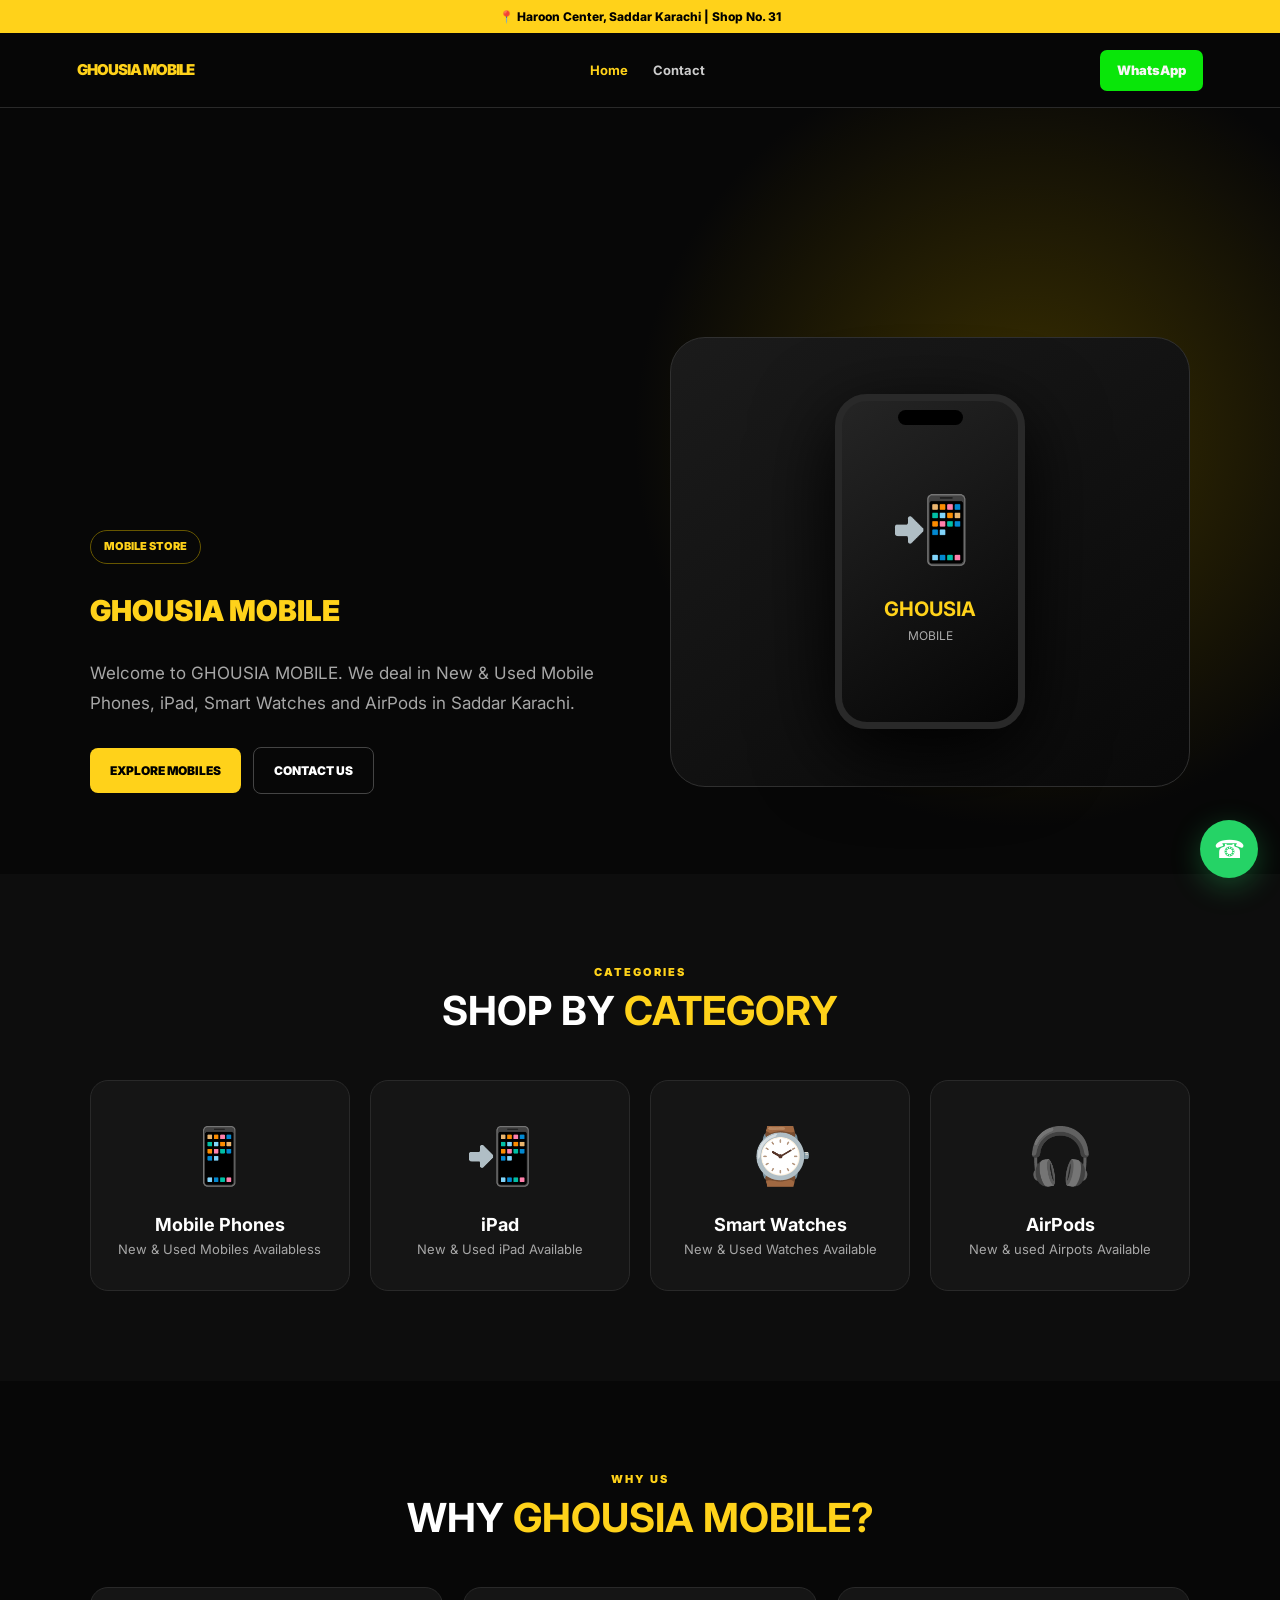
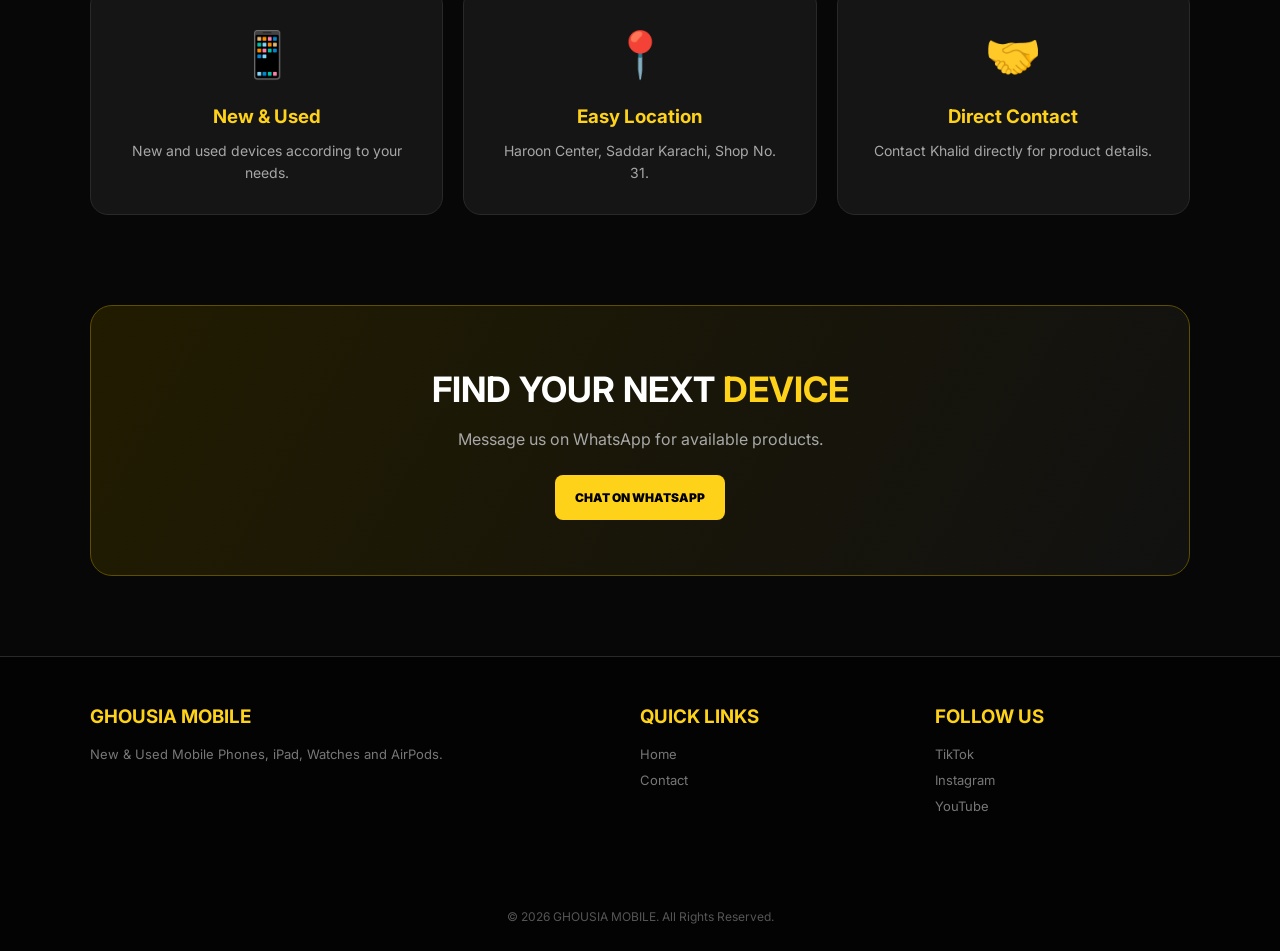
==== index.html @ 6a60413c "Update index.html" ====
<!DOCTYPE html>
<html lang="en">
<head>
    <meta charset="UTF-8">
    <meta name="viewport" content="width=device-width, initial-scale=1.0">
    <title>GHOUSIA MOBILE CENTRE | Saddar Karachi</title>
    <link rel="stylesheet" href="style.css">
    <link rel="icon" type="image/jpeg" href="favicon.jpeg">
</head>

<body>

<header style="position: fixed; width: 100%; z-index: 999; ">
    <div class="topbar">
        📍 Haroon Center, Saddar Karachi | Shop No. 31
    </div>

    <nav class="navbar">
        <a href="index.html" class="logo">
            GHOUSIA MOBILE
        </a>

        <div class="nav-links">
            <a class="active" href="index.html">Home</a>
            <a href="contact.html">Contact</a>
        </div>

        <a href="https://wa.me/923002171223" target="_blank" class="nav-btn">
            WhatsApp
        </a>
    </nav>
</header>


<main>

<section class="hero">

    <div class="hero-content">

        <div class="small-title">
             MOBILE  STORE
        </div>

        <h1 style="font-size: 1.8em;line-height: 50px;">
            <span >GHOUSIA MOBILE</span>
        </h1>
        <p>
            Welcome to GHOUSIA MOBILE. We deal in New & Used
            Mobile Phones, iPad, Smart Watches and AirPods
            in Saddar Karachi.
        </p>

        <div class="hero-buttons"  >
            <a   class="btn yellow-btn">
                EXPLORE MOBILES
            </a>

            <a href="contact.html" class="btn dark-btn">
                CONTACT US
            </a>
        </div>

    </div>


    <div class="hero-product">

        <div class="phone">
            <div class="notch"></div>
            <div class="phone-screen">
                <div class="phone-icon">📲</div>
                <h3>GHOUSIA</h3>
                <p>MOBILE</p>
            </div>
        </div>

    </div>

</section>


<section class="section dark-section">

    <div class="section-heading">
        <p>CATEGORIES</p>
        <h2>SHOP BY <span>CATEGORY</span></h2>
    </div>

    <div class="category-grid">

        <a class="category-card">
            <div class="category-icon">📱</div>
            <h3>Mobile Phones</h3>
            <p>New & Used Mobiles Availabless</p>
        </a>

        <a  class="category-card">
            <div class="category-icon">📲</div>
            <h3>iPad</h3>
            <p>New & Used iPad Available</p>
        </a>

        <a class="category-card">
            <div class="category-icon">⌚</div>
            <h3>Smart Watches</h3>
            <p>New & Used Watches Available</p>
        </a>

        <a  class="category-card">
            <div class="category-icon">🎧</div>
            <h3>AirPods</h3>
            <p>New & used Airpots Available</p>
        </a>

    </div>

</section>


<section class="section">

    <div class="section-heading">
        <p>WHY US</p>
        <h2>WHY <span>GHOUSIA MOBILE?</span></h2>
    </div>

    <div class="features">

        <div class="feature">
            <div>📱</div>
            <h3>New & Used</h3>
            <p>
                New and used devices according to your needs.
            </p>
        </div>

        <div class="feature">
            <div>📍</div>
            <h3>Easy Location</h3>
            <p>
                Haroon Center, Saddar Karachi, Shop No. 31.
            </p>
        </div>

        <div class="feature">
            <div>🤝</div>
            <h3>Direct Contact</h3>
            <p>
                Contact Khalid directly for product details.
            </p>
        </div>

    </div>

</section>


<section class="cta">

    <h2>FIND YOUR NEXT <span>DEVICE</span></h2>

    <p>
        Message us on WhatsApp for available products.
    </p>

    <a
        href="https://wa.me/923002171223"
        target="_blank"
        class="btn yellow-btn">
        CHAT ON WHATSAPP
    </a>

</section>

</main>


<footer>

    <div class="footer-content">

        <div>
            <h3>GHOUSIA <span>MOBILE</span></h3>
            <p>
                New & Used Mobile Phones, iPad,
                Watches and AirPods.
            </p>
        </div>

        <div>
            <h3>QUICK LINKS</h3>
            <a href="index.html">Home</a>
            <a href="contact.html">Contact</a>
        </div>

        <div>
            <h3>FOLLOW US</h3>

            <a href="https://www.tiktok.com/@khalidghousiamobile"
               target="_blank">
                TikTok
            </a>

            <a href="https://www.instagram.com/Khalid_ghousia"
               target="_blank">
                Instagram
            </a>

            <a href="https://www.youtube.com/@KHALIDGHOUSIAMOBILE"
               target="_blank">
                YouTube
    
        </div>

    </div>

    <div class="copyright">
        © 2026 GHOUSIA MOBILE. All Rights Reserved.
    </div>

</footer>


<a
    href="https://wa.me/923002171223"
    target="_blank"
    class="whatsapp">
    ☎
</a>

</body>
</html>
---- style.css ----
@import url('https://fonts.googleapis.com/css2?family=Inter:wght@400;500;600;700;800;900&display=swap');

*{
    margin:0;
    padding:0;
    box-sizing:border-box;
}

html{
    scroll-behavior:smooth;
}

body{
    background:#070707;
    color:#fff;
    font-family:'Inter',Arial,sans-serif;
    line-height:1.6;
}

a{
    text-decoration:none;
    color:inherit;
}

:root{
    --yellow:#ffd21a;
    --black:#070707;
    --dark:#101010;
    --card:#151515;
    --border:#292929;
    --gray:#a7a7a7;
}


/* TOPBAR */

.topbar{
    background:var(--yellow);
    color:#000;
    text-align:center;
    padding:7px 15px;
    font-size:12px;
    font-weight:800;
}


/* NAVBAR */

.navbar{
    min-height:75px;
    padding:0 6%;
    display:flex;
    align-items:center;
    justify-content:space-between;
    gap:20px;
    position:sticky;
    top:0;
    z-index:1000;
    background:rgba(7,7,7,.95);
    backdrop-filter:blur(15px);
    border-bottom:1px solid var(--border);
}

.logo{
    font-size:15px;
    font-weight:900;
    letter-spacing:-1px;
    color:var(--yellow);
}
.nav-links{
    display:flex;
    gap:25px;
    align-items:center;
}

.nav-links a{
    color:#ccc;
    font-size:13px;
    font-weight:700;
    transition:.3s;
}

.nav-links a:hover,
.nav-links .active{
    color:var(--yellow);
}

.nav-btn{
    background: rgb(9, 230, 9);
    color:rgb(249, 246, 246);
    padding:10px 17px;
    border-radius:7px;
    font-size:13px;
    font-weight:900;
}


/* HERO */

.hero{
    min-height:650px;
    padding:80px 7%;
    display:grid;
    grid-template-columns:1fr 1fr;
    align-items:center;
    gap:60px;
    padding-top: 330px;
    background:
    radial-gradient(
        circle at 80% 50%,
        #3c3100,
        transparent 35%
    );
}

.small-title{
    display:inline-block;
    color:var(--yellow);
    border:1px solid #665600;
    padding:7px 13px;
    border-radius:30px;
    font-size:11px;
    font-weight:900;
    margin-top:200px
}

.hero h1{
    font-size:clamp(50px,7vw,88px);
    line-height:.95;
    margin:22px 0;
    font-weight:900;
}

.hero h1 span{
    color:var(--yellow);
}

.hero p{
    color:var(--gray);
    max-width:620px;
    font-size:17px;
    line-height:1.8;
}

.hero-buttons{
    margin-top:28px;
}

.btn{
    display:inline-block;
    padding:13px 20px;
    border-radius:8px;
    font-size:12px;
    font-weight:900;
    transition:.3s;
}

.btn:hover{
    transform:translateY(-3px);
}

.yellow-btn{
    background:var(--yellow);
    color:#000;
}

.dark-btn{
    border:1px solid #444;
    margin-left:8px;
}

.dark-btn:hover{
    border-color:var(--yellow);
    color:var(--yellow);
}


/* PHONE */

.hero-product{
    height:450px;
    display:flex;
    align-items:center;
    justify-content:center;
    background:linear-gradient(145deg,#1b1b1b,#090909);
    border:1px solid #303030;
    border-radius:35px;
}

.phone{
    width:190px;
    height:335px;
    border:7px solid #292929;
    border-radius:32px;
    background:linear-gradient(145deg,#252525,#050505);
    display:flex;
    align-items:center;
    justify-content:center;
    position:relative;
    box-shadow:0 25px 80px #000;
}

.notch{
    position:absolute;
    top:9px;
    width:65px;
    height:15px;
    background:#000;
    border-radius:20px;
    
}
.phone-screen{
    position: relative;
    z-index: 1;
    text-align:center;
}
.phone-icon{
    font-size:65px;
}

.phone-screen h3{
    color:var(--yellow);
    font-size:20px;
    margin-top:12px;
}

.phone-screen p{
    color:#aaa;
    font-size:12px;
}


/* SECTIONS */

.section{
    padding:90px 7%;
}

.dark-section{
    background:#0d0d0d;
}

.section-heading{
    text-align:center;
    margin-bottom:45px;
}

.section-heading p{
    color:var(--yellow);
    font-size:11px;
    font-weight:900;
    letter-spacing:2px;
}

.section-heading h2{
    font-size:40px;
    line-height:1.2;
    margin-top:5px;
}

.section-heading h2 span{
    color:var(--yellow);
}


/* CATEGORY */

.category-grid{
    max-width:1200px;
    margin:auto;
    display:grid;
    grid-template-columns:repeat(4,1fr);
    gap:20px;
}

.category-card{
    background:var(--card);
    border:1px solid var(--border);
    border-radius:18px;
    padding:30px 20px;
    text-align:center;
    transition:.3s;
    position: relative;
    z-index: 1;
    
}

.category-card:hover{
    transform:translateY(-7px);
    border-color:var(--yellow);
}

.category-icon{
    font-size:55px;
    margin-bottom:12px;
}

.category-card h3{
    font-size:18px;
}

.category-card p{
    color:var(--gray);
    font-size:13px;
}


/* FEATURES */

.features{
    max-width:1100px;
    margin:auto;
    display:grid;
    grid-template-columns:repeat(3,1fr);
    gap:20px;
}

.feature{
    padding:30px;
    background:var(--card);
    border:1px solid var(--border);
    border-radius:18px;
    text-align:center;
}

.feature div{
    font-size:45px;
    margin-bottom:12px;
}

.feature h3{
    color:var(--yellow);
}

.feature p{
    color:var(--gray);
    font-size:14px;
    margin-top:8px;
}


/* CTA */

.cta{
    margin:0 7% 80px;
    padding:55px 20px;
    text-align:center;
    border-radius:22px;
    border:1px solid #5d4e00;
    background:linear-gradient(120deg,#211c00,#111);
}

.cta h2{
    font-size:35px;
}

.cta h2 span{
    color:var(--yellow);
}

.cta p{
    color:var(--gray);
    margin:10px 0 22px;
}


/* PAGE HEADER */

.page-header{
    padding:100px 20px 65px;
    text-align:center;
    background:
    radial-gradient(
        circle,
        #332a00,
        transparent 45%
    );
}

.page-header p:first-child{
    color:var(--yellow);
    font-size:11px;
    font-weight:900;
    letter-spacing:2px;
    padding-top: 80px;
}

.page-header h1{
    font-size:clamp(42px,6vw,65px);
    line-height:1.1;
    margin:12px 0;
}

.page-header h1 span{
    color:var(--yellow);
}

.page-header p:last-child{
    color:var(--gray);
}


/* PRODUCTS */

.product-grid{
    max-width:1200px;
    margin:auto;
    display:grid;
    grid-template-columns:repeat(3,1fr);
    gap:22px;
}

.product-card{
    background:var(--card);
    border:1px solid var(--border);
    border-radius:18px;
    overflow:hidden;
    transition:.3s;
}

.product-card:hover{
    transform:translateY(-6px);
    border-color:var(--yellow);
}

.product-image{
    height:230px;
    display:flex;
    align-items:center;
    justify-content:center;
    font-size:90px;
    background:linear-gradient(145deg,#242424,#090909);
}

.product-info{
    padding:22px;
}

.product-info h3{
    font-size:19px;
}

.product-info p{
    color:var(--gray);
    font-size:13px;
    margin:7px 0 20px;
}

.product-btn{
    display:block;
    background:var(--yellow);
    color:#000;
    padding:11px;
    border-radius:7px;
    text-align:center;
    font-size:11px;
    font-weight:900;
}


/* CONTACT */

.contact-grid{
    max-width:1100px;
    margin:auto;
    display:grid;
    grid-template-columns:repeat(3,1fr);
    gap:20px;
}

.contact-box{
    background:var(--card);
    border:1px solid var(--border);
    border-radius:18px;
    padding:30px;
    text-align:center;
}

.contact-icon{
    font-size:50px;
    margin-bottom:15px;
}

.contact-box h2{
    color:var(--yellow);
    margin-bottom:12px;
}

.contact-box p{
    color:var(--gray);
}

.social-list{
    display:flex;
    flex-wrap:wrap;
    justify-content:center;
    gap:10px;
    margin-top:20px;
}

.social-list a{
    border:1px solid #444;
    padding:9px 13px;
    border-radius:7px;
    font-size:12px;
    font-weight:700;
}

.social-list a:hover{
    background:var(--yellow);
    color:#000;
}


/* FOOTER */

footer{
    background:#030303;
    border-top:1px solid var(--border);
    padding:45px 7% 25px;
}

.footer-content{
    max-width:1100px;
    margin:auto;
    display:grid;
    grid-template-columns:2fr 1fr 1fr;
    gap:40px;
}

.footer-content h3{
    color:var(--yellow);
    margin-bottom:12px;
}

.footer-content p,
.footer-content a{
    display:block;
    color:#777;
    font-size:13px;
    margin:5px 0;
}

.footer-content a:hover{
    color:var(--yellow);
}

.copyright{
    text-align:center;
    color:#555;
    font-size:12px;
    margin-top:35px;
}


/* WHATSAPP */

.whatsapp{
    position:fixed;
    right:22px;
    bottom:22px;
    width:58px;
    height:58px;
    border-radius:50%;
    background:#25d366;
    display:flex;
    align-items:center;
    justify-content:center;
    font-size:25px;
    z-index:999;
    box-shadow:0 8px 30px rgba(37,211,102,.3);
}


/* RESPONSIVE */

@media(max-width:900px){

    .nav-links{
        gap:12px;
    }

    .nav-links a{
        font-size:11px;
    }

    .hero{
        grid-template-columns:1fr;
        text-align:center;
    }

    .hero p{
        margin:auto;
    }

    .category-grid{
        grid-template-columns:repeat(2,1fr);
    }

    .product-grid{
        grid-template-columns:repeat(2,1fr);
    }

    .features,
    .contact-grid{
        grid-template-columns:1fr;
    }

    .footer-content{
        grid-template-columns:1fr;
    }
}


@media(max-width:650px){

    .navbar{
        padding:15px 5%;
    }

.nav-links{
    display: flex;
    gap: 15px;
    flex-direction: row;
    background: #111;
    padding: 10px;
    margin-top: 10px;
    border-radius: 8px;
}

    .nav-btn{
        padding:9px 12px;
    }

    .hero{
        padding:65px 5%;
    }

    .hero h1{
        font-size:52px;
    }

    .hero-product{
        height:350px;
    }

    .section{
        padding:65px 5%;
    }

    .section-heading h2{
        font-size:31px;
    }

    .category-grid,
    .product-grid{
        grid-template-columns:1fr;
    }

    .cta{
        margin:0 5% 60px;
    }

    .page-header{
        padding:75px 15px 50px;
    }

    .footer-content{
        text-align:center;
    }
}
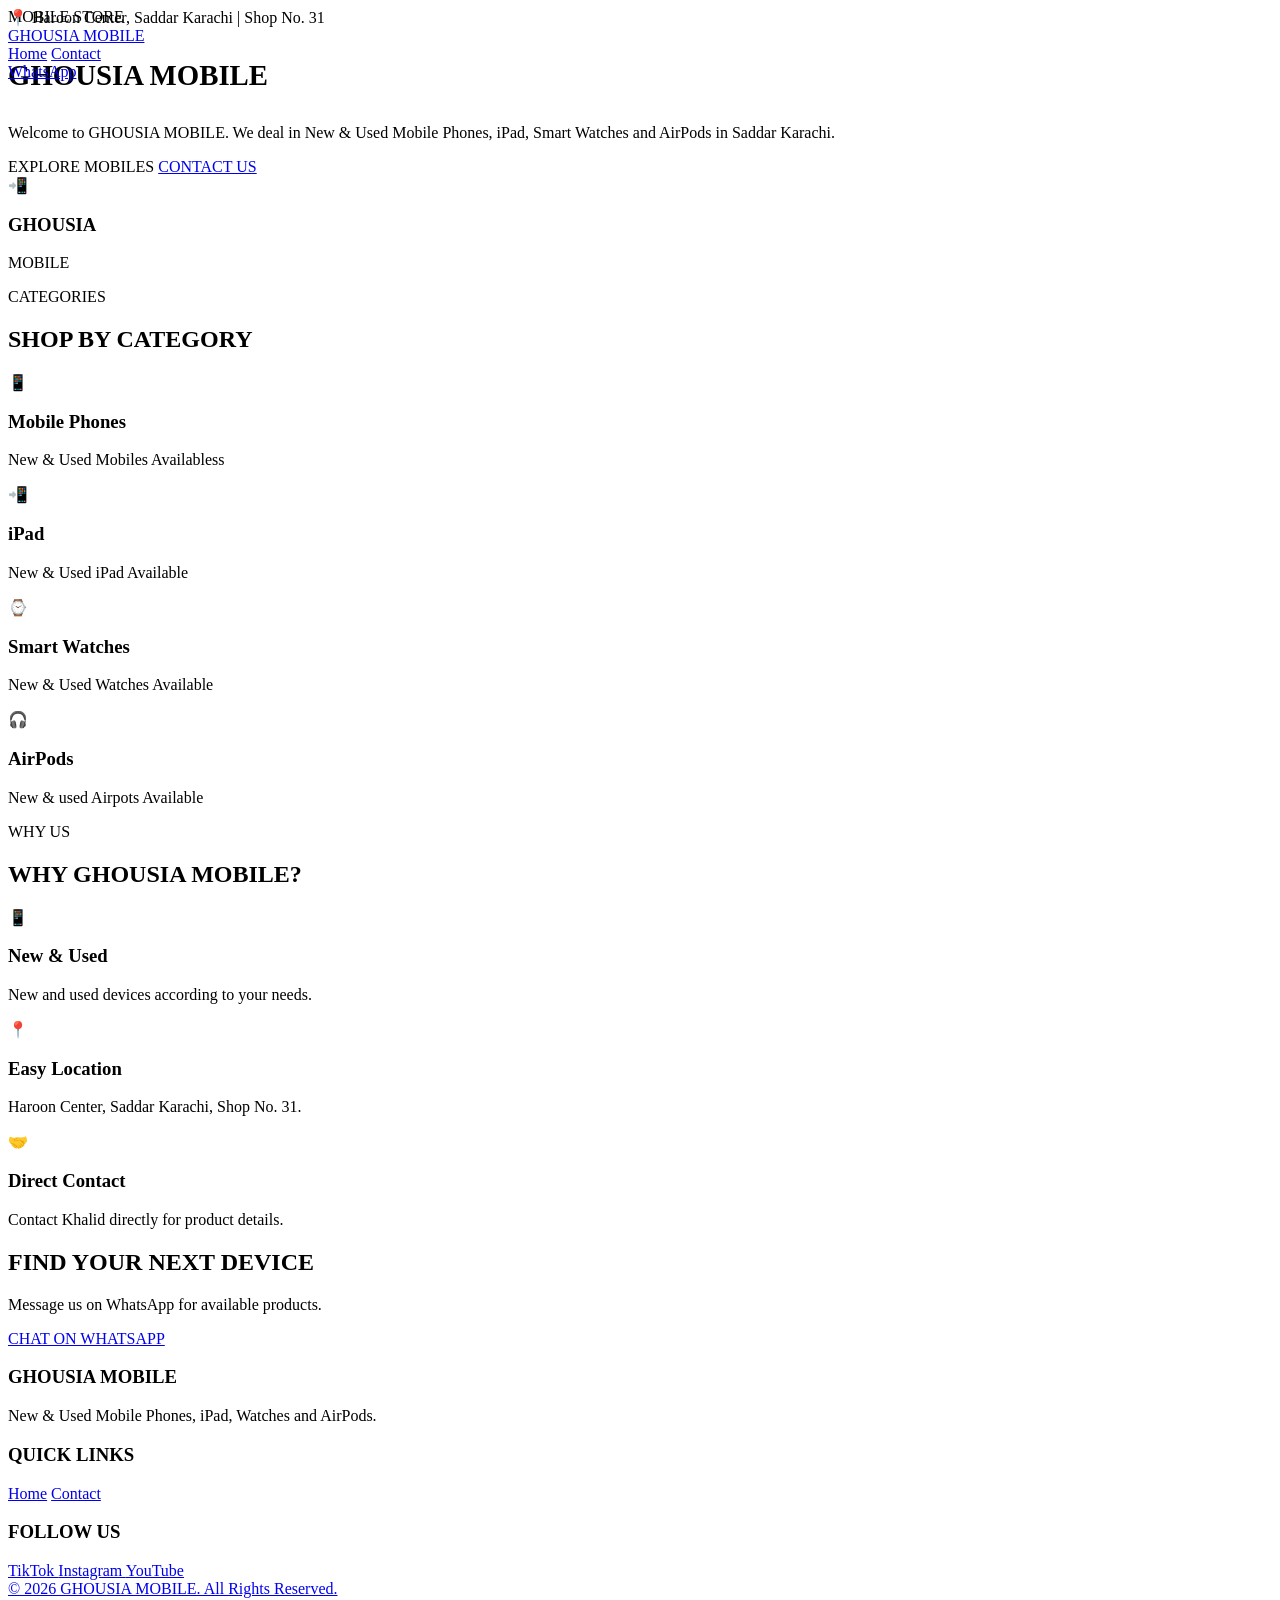
==== commit 26c0f7eb: "Update index.html" ====
--- a/index.html
+++ b/index.html
@@ -3,9 +3,20 @@
 <head>
     <meta charset="UTF-8">
     <meta name="viewport" content="width=device-width, initial-scale=1.0">
-    <title>GHOUSIA MOBILE CENTRE | Saddar Karachi</title>
-    <link rel="stylesheet" href="style.css">
-    <link rel="icon" type="image/jpeg" href="favicon.jpeg">
+
+    <title>GHOUSIA MOBILE | Saddar Karachi</title>
+
+    <meta name="description"
+    content="GHOUSIA MOBILE - New & Used Mobiles, iPads & Watches in Saddar Karachi.">
+
+    <link rel="icon" type="image/jpeg" href="favicon.jpg">
+
+    <meta property="og:title" content="GHOUSIA MOBILE | Saddar Karachi">
+    <meta property="og:site_name" content="GHOUSIA MOBILE">
+    <meta property="og:description"
+    content="New & Used Mobiles, iPads & Watches in Saddar Karachi.">
+    <meta property="og:image"
+    content="https://ghousiamobile.github.io/Ghousia-Mobile/favicon.jpg">
 </head>
 
 <body>
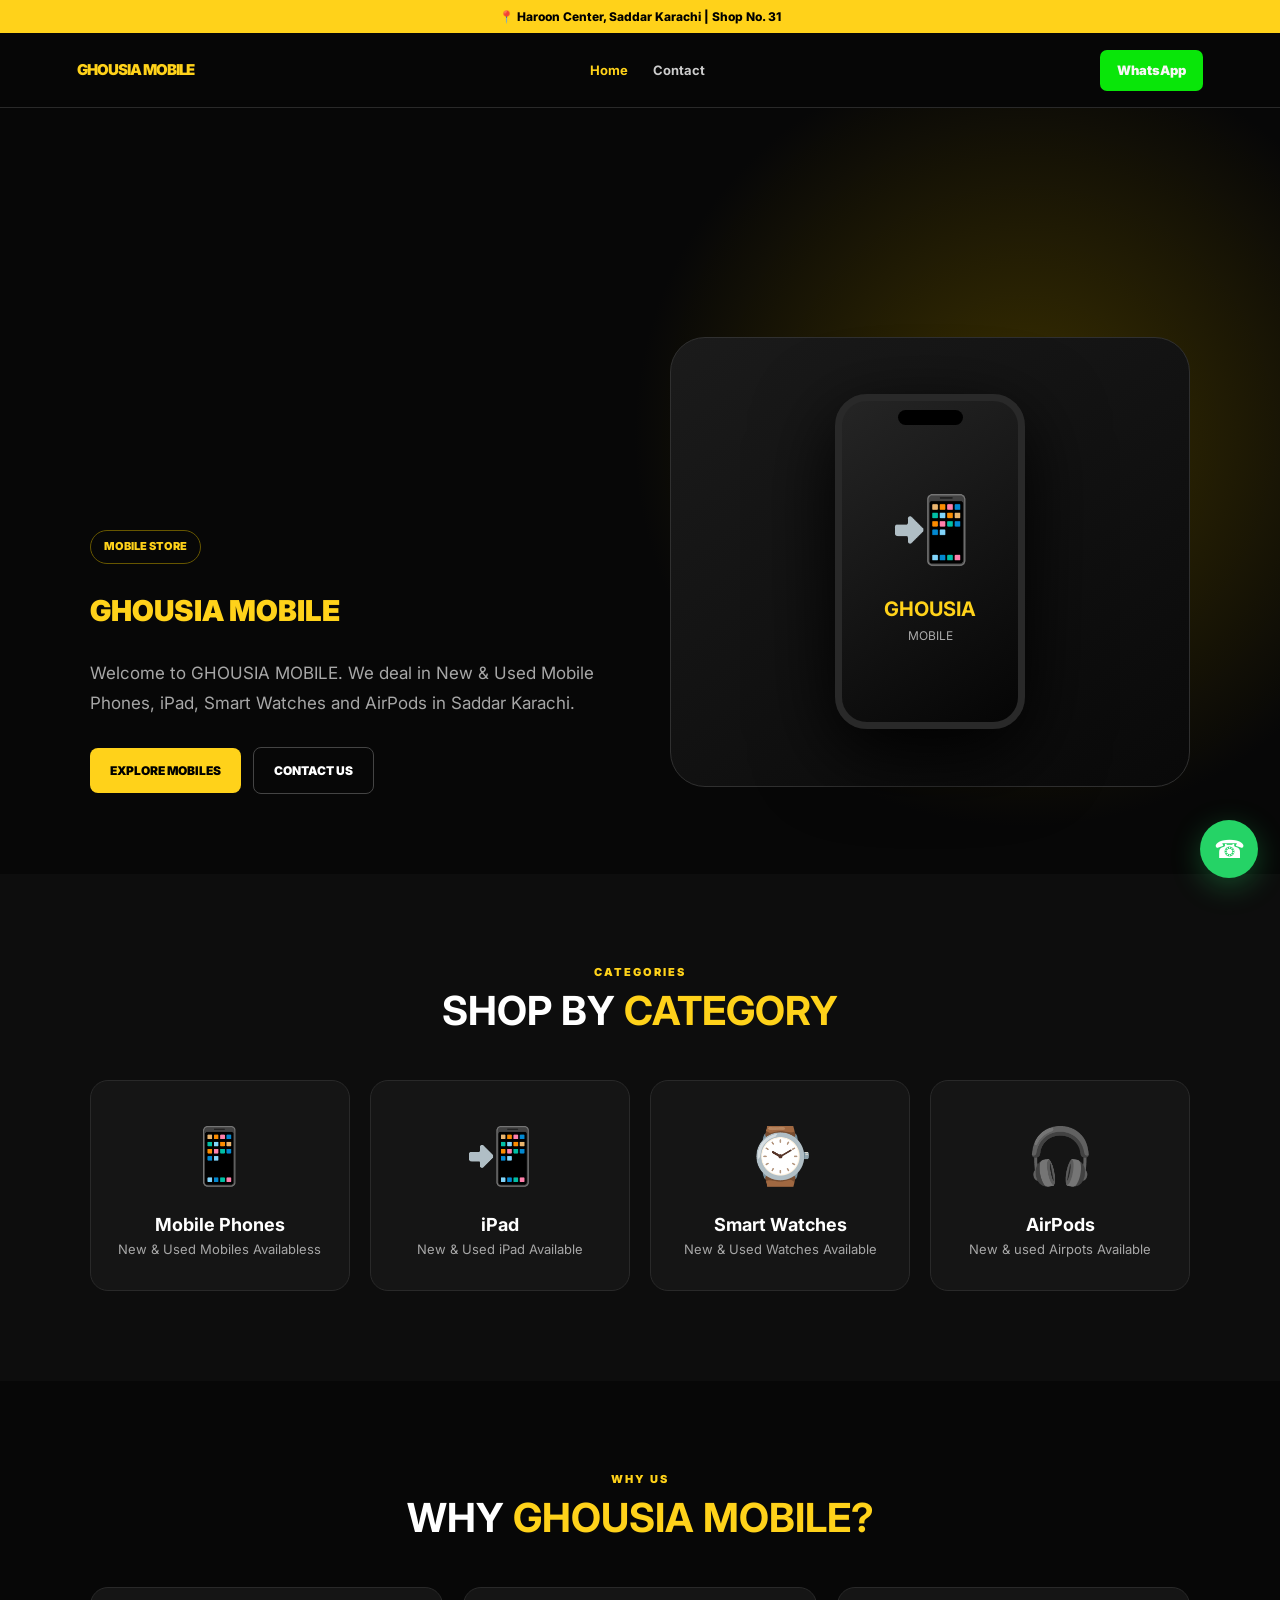
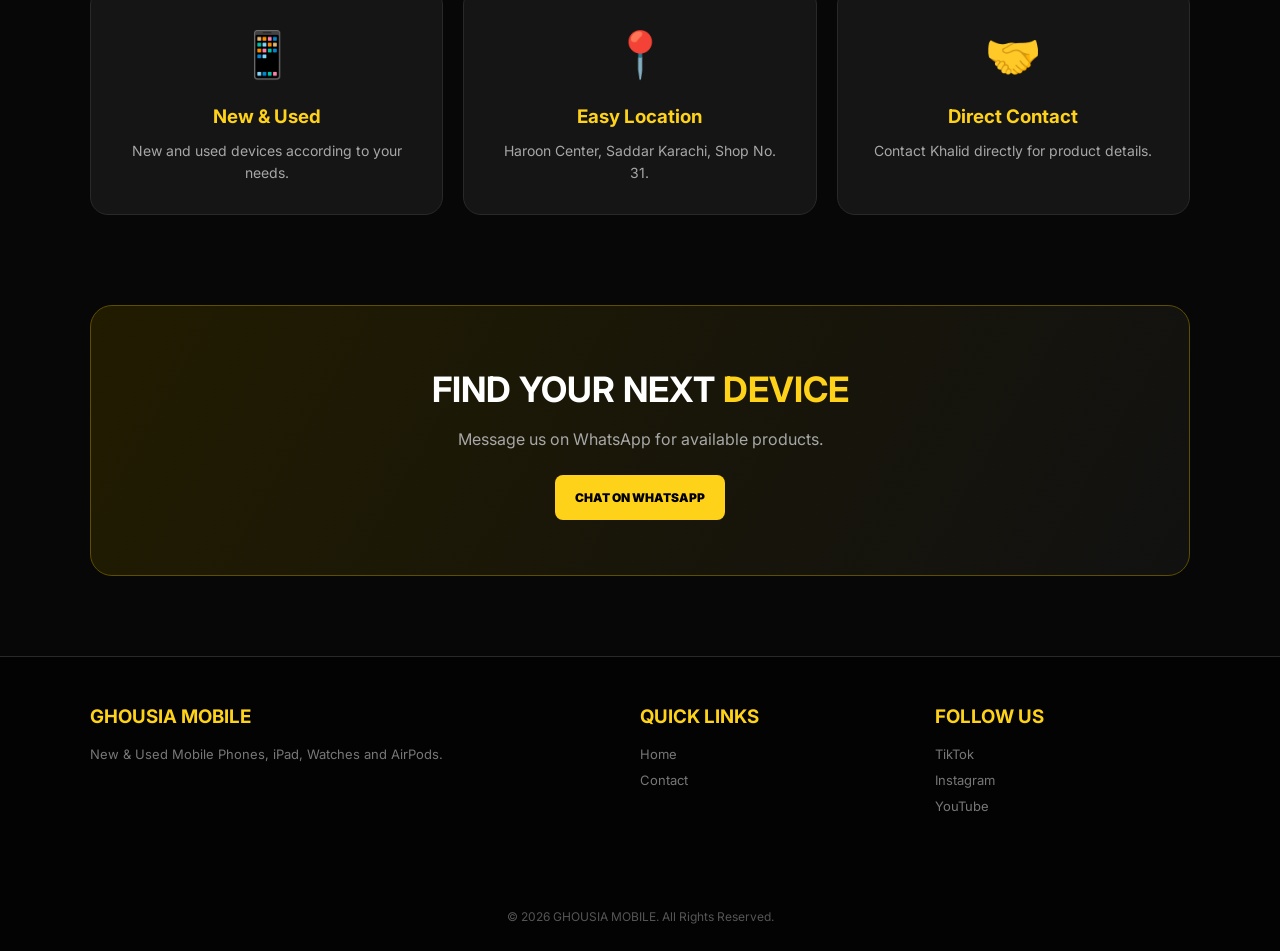
==== commit e0541a89: "Update index.html" ====
--- a/index.html
+++ b/index.html
@@ -10,6 +10,8 @@
     content="GHOUSIA MOBILE - New & Used Mobiles, iPads & Watches in Saddar Karachi.">
 
     <link rel="icon" type="image/jpeg" href="favicon.jpg">
+    <link rel="stylesheet" href="style.css">
+    
 
     <meta property="og:title" content="GHOUSIA MOBILE | Saddar Karachi">
     <meta property="og:site_name" content="GHOUSIA MOBILE">
--- a/style.css
+++ b/style.css
@@ -0,0 +1,671 @@
+@import url('https://fonts.googleapis.com/css2?family=Inter:wght@400;500;600;700;800;900&display=swap');
+
+*{
+    margin:0;
+    padding:0;
+    box-sizing:border-box;
+}
+
+html{
+    scroll-behavior:smooth;
+}
+
+body{
+    background:#070707;
+    color:#fff;
+    font-family:'Inter',Arial,sans-serif;
+    line-height:1.6;
+}
+
+a{
+    text-decoration:none;
+    color:inherit;
+}
+
+:root{
+    --yellow:#ffd21a;
+    --black:#070707;
+    --dark:#101010;
+    --card:#151515;
+    --border:#292929;
+    --gray:#a7a7a7;
+}
+
+
+/* TOPBAR */
+
+.topbar{
+    background:var(--yellow);
+    color:#000;
+    text-align:center;
+    padding:7px 15px;
+    font-size:12px;
+    font-weight:800;
+}
+
+
+/* NAVBAR */
+
+.navbar{
+    min-height:75px;
+    padding:0 6%;
+    display:flex;
+    align-items:center;
+    justify-content:space-between;
+    gap:20px;
+    position:sticky;
+    top:0;
+    z-index:1000;
+    background:rgba(7,7,7,.95);
+    backdrop-filter:blur(15px);
+    border-bottom:1px solid var(--border);
+}
+
+.logo{
+    font-size:15px;
+    font-weight:900;
+    letter-spacing:-1px;
+    color:var(--yellow);
+}
+.nav-links{
+    display:flex;
+    gap:25px;
+    align-items:center;
+}
+
+.nav-links a{
+    color:#ccc;
+    font-size:13px;
+    font-weight:700;
+    transition:.3s;
+}
+
+.nav-links a:hover,
+.nav-links .active{
+    color:var(--yellow);
+}
+
+.nav-btn{
+    background: rgb(9, 230, 9);
+    color:rgb(249, 246, 246);
+    padding:10px 17px;
+    border-radius:7px;
+    font-size:13px;
+    font-weight:900;
+}
+
+
+/* HERO */
+
+.hero{
+    min-height:650px;
+    padding:80px 7%;
+    display:grid;
+    grid-template-columns:1fr 1fr;
+    align-items:center;
+    gap:60px;
+    padding-top: 330px;
+    background:
+    radial-gradient(
+        circle at 80% 50%,
+        #3c3100,
+        transparent 35%
+    );
+}
+
+.small-title{
+    display:inline-block;
+    color:var(--yellow);
+    border:1px solid #665600;
+    padding:7px 13px;
+    border-radius:30px;
+    font-size:11px;
+    font-weight:900;
+    margin-top:200px
+}
+
+.hero h1{
+    font-size:clamp(50px,7vw,88px);
+    line-height:.95;
+    margin:22px 0;
+    font-weight:900;
+}
+
+.hero h1 span{
+    color:var(--yellow);
+}
+
+.hero p{
+    color:var(--gray);
+    max-width:620px;
+    font-size:17px;
+    line-height:1.8;
+}
+
+.hero-buttons{
+    margin-top:28px;
+}
+
+.btn{
+    display:inline-block;
+    padding:13px 20px;
+    border-radius:8px;
+    font-size:12px;
+    font-weight:900;
+    transition:.3s;
+}
+
+.btn:hover{
+    transform:translateY(-3px);
+}
+
+.yellow-btn{
+    background:var(--yellow);
+    color:#000;
+}
+
+.dark-btn{
+    border:1px solid #444;
+    margin-left:8px;
+}
+
+.dark-btn:hover{
+    border-color:var(--yellow);
+    color:var(--yellow);
+}
+
+
+/* PHONE */
+
+.hero-product{
+    height:450px;
+    display:flex;
+    align-items:center;
+    justify-content:center;
+    background:linear-gradient(145deg,#1b1b1b,#090909);
+    border:1px solid #303030;
+    border-radius:35px;
+}
+
+.phone{
+    width:190px;
+    height:335px;
+    border:7px solid #292929;
+    border-radius:32px;
+    background:linear-gradient(145deg,#252525,#050505);
+    display:flex;
+    align-items:center;
+    justify-content:center;
+    position:relative;
+    box-shadow:0 25px 80px #000;
+}
+
+.notch{
+    position:absolute;
+    top:9px;
+    width:65px;
+    height:15px;
+    background:#000;
+    border-radius:20px;
+    
+}
+.phone-screen{
+    position: relative;
+    z-index: 1;
+    text-align:center;
+}
+.phone-icon{
+    font-size:65px;
+}
+
+.phone-screen h3{
+    color:var(--yellow);
+    font-size:20px;
+    margin-top:12px;
+}
+
+.phone-screen p{
+    color:#aaa;
+    font-size:12px;
+}
+
+
+/* SECTIONS */
+
+.section{
+    padding:90px 7%;
+}
+
+.dark-section{
+    background:#0d0d0d;
+}
+
+.section-heading{
+    text-align:center;
+    margin-bottom:45px;
+}
+
+.section-heading p{
+    color:var(--yellow);
+    font-size:11px;
+    font-weight:900;
+    letter-spacing:2px;
+}
+
+.section-heading h2{
+    font-size:40px;
+    line-height:1.2;
+    margin-top:5px;
+}
+
+.section-heading h2 span{
+    color:var(--yellow);
+}
+
+
+/* CATEGORY */
+
+.category-grid{
+    max-width:1200px;
+    margin:auto;
+    display:grid;
+    grid-template-columns:repeat(4,1fr);
+    gap:20px;
+}
+
+.category-card{
+    background:var(--card);
+    border:1px solid var(--border);
+    border-radius:18px;
+    padding:30px 20px;
+    text-align:center;
+    transition:.3s;
+    position: relative;
+    z-index: 1;
+    
+}
+
+.category-card:hover{
+    transform:translateY(-7px);
+    border-color:var(--yellow);
+}
+
+.category-icon{
+    font-size:55px;
+    margin-bottom:12px;
+}
+
+.category-card h3{
+    font-size:18px;
+}
+
+.category-card p{
+    color:var(--gray);
+    font-size:13px;
+}
+
+
+/* FEATURES */
+
+.features{
+    max-width:1100px;
+    margin:auto;
+    display:grid;
+    grid-template-columns:repeat(3,1fr);
+    gap:20px;
+}
+
+.feature{
+    padding:30px;
+    background:var(--card);
+    border:1px solid var(--border);
+    border-radius:18px;
+    text-align:center;
+}
+
+.feature div{
+    font-size:45px;
+    margin-bottom:12px;
+}
+
+.feature h3{
+    color:var(--yellow);
+}
+
+.feature p{
+    color:var(--gray);
+    font-size:14px;
+    margin-top:8px;
+}
+
+
+/* CTA */
+
+.cta{
+    margin:0 7% 80px;
+    padding:55px 20px;
+    text-align:center;
+    border-radius:22px;
+    border:1px solid #5d4e00;
+    background:linear-gradient(120deg,#211c00,#111);
+}
+
+.cta h2{
+    font-size:35px;
+}
+
+.cta h2 span{
+    color:var(--yellow);
+}
+
+.cta p{
+    color:var(--gray);
+    margin:10px 0 22px;
+}
+
+
+/* PAGE HEADER */
+
+.page-header{
+    padding:100px 20px 65px;
+    text-align:center;
+    background:
+    radial-gradient(
+        circle,
+        #332a00,
+        transparent 45%
+    );
+}
+
+.page-header p:first-child{
+    color:var(--yellow);
+    font-size:11px;
+    font-weight:900;
+    letter-spacing:2px;
+    padding-top: 80px;
+}
+
+.page-header h1{
+    font-size:clamp(42px,6vw,65px);
+    line-height:1.1;
+    margin:12px 0;
+}
+
+.page-header h1 span{
+    color:var(--yellow);
+}
+
+.page-header p:last-child{
+    color:var(--gray);
+}
+
+
+/* PRODUCTS */
+
+.product-grid{
+    max-width:1200px;
+    margin:auto;
+    display:grid;
+    grid-template-columns:repeat(3,1fr);
+    gap:22px;
+}
+
+.product-card{
+    background:var(--card);
+    border:1px solid var(--border);
+    border-radius:18px;
+    overflow:hidden;
+    transition:.3s;
+}
+
+.product-card:hover{
+    transform:translateY(-6px);
+    border-color:var(--yellow);
+}
+
+.product-image{
+    height:230px;
+    display:flex;
+    align-items:center;
+    justify-content:center;
+    font-size:90px;
+    background:linear-gradient(145deg,#242424,#090909);
+}
+
+.product-info{
+    padding:22px;
+}
+
+.product-info h3{
+    font-size:19px;
+}
+
+.product-info p{
+    color:var(--gray);
+    font-size:13px;
+    margin:7px 0 20px;
+}
+
+.product-btn{
+    display:block;
+    background:var(--yellow);
+    color:#000;
+    padding:11px;
+    border-radius:7px;
+    text-align:center;
+    font-size:11px;
+    font-weight:900;
+}
+
+
+/* CONTACT */
+
+.contact-grid{
+    max-width:1100px;
+    margin:auto;
+    display:grid;
+    grid-template-columns:repeat(3,1fr);
+    gap:20px;
+}
+
+.contact-box{
+    background:var(--card);
+    border:1px solid var(--border);
+    border-radius:18px;
+    padding:30px;
+    text-align:center;
+}
+
+.contact-icon{
+    font-size:50px;
+    margin-bottom:15px;
+}
+
+.contact-box h2{
+    color:var(--yellow);
+    margin-bottom:12px;
+}
+
+.contact-box p{
+    color:var(--gray);
+}
+
+.social-list{
+    display:flex;
+    flex-wrap:wrap;
+    justify-content:center;
+    gap:10px;
+    margin-top:20px;
+}
+
+.social-list a{
+    border:1px solid #444;
+    padding:9px 13px;
+    border-radius:7px;
+    font-size:12px;
+    font-weight:700;
+}
+
+.social-list a:hover{
+    background:var(--yellow);
+    color:#000;
+}
+
+
+/* FOOTER */
+
+footer{
+    background:#030303;
+    border-top:1px solid var(--border);
+    padding:45px 7% 25px;
+}
+
+.footer-content{
+    max-width:1100px;
+    margin:auto;
+    display:grid;
+    grid-template-columns:2fr 1fr 1fr;
+    gap:40px;
+}
+
+.footer-content h3{
+    color:var(--yellow);
+    margin-bottom:12px;
+}
+
+.footer-content p,
+.footer-content a{
+    display:block;
+    color:#777;
+    font-size:13px;
+    margin:5px 0;
+}
+
+.footer-content a:hover{
+    color:var(--yellow);
+}
+
+.copyright{
+    text-align:center;
+    color:#555;
+    font-size:12px;
+    margin-top:35px;
+}
+
+
+/* WHATSAPP */
+
+.whatsapp{
+    position:fixed;
+    right:22px;
+    bottom:22px;
+    width:58px;
+    height:58px;
+    border-radius:50%;
+    background:#25d366;
+    display:flex;
+    align-items:center;
+    justify-content:center;
+    font-size:25px;
+    z-index:999;
+    box-shadow:0 8px 30px rgba(37,211,102,.3);
+}
+
+
+/* RESPONSIVE */
+
+@media(max-width:900px){
+
+    .nav-links{
+        gap:12px;
+    }
+
+    .nav-links a{
+        font-size:11px;
+    }
+
+    .hero{
+        grid-template-columns:1fr;
+        text-align:center;
+    }
+
+    .hero p{
+        margin:auto;
+    }
+
+    .category-grid{
+        grid-template-columns:repeat(2,1fr);
+    }
+
+    .product-grid{
+        grid-template-columns:repeat(2,1fr);
+    }
+
+    .features,
+    .contact-grid{
+        grid-template-columns:1fr;
+    }
+
+    .footer-content{
+        grid-template-columns:1fr;
+    }
+}
+
+
+@media(max-width:650px){
+
+    .navbar{
+        padding:15px 5%;
+    }
+
+.nav-links{
+    display: flex;
+    gap: 15px;
+    flex-direction: row;
+    background: #111;
+    padding: 10px;
+    margin-top: 10px;
+    border-radius: 8px;
+}
+
+    .nav-btn{
+        padding:9px 12px;
+    }
+
+    .hero{
+        padding:65px 5%;
+    }
+
+    .hero h1{
+        font-size:52px;
+    }
+
+    .hero-product{
+        height:350px;
+    }
+
+    .section{
+        padding:65px 5%;
+    }
+
+    .section-heading h2{
+        font-size:31px;
+    }
+
+    .category-grid,
+    .product-grid{
+        grid-template-columns:1fr;
+    }
+
+    .cta{
+        margin:0 5% 60px;
+    }
+
+    .page-header{
+        padding:75px 15px 50px;
+    }
+
+    .footer-content{
+        text-align:center;
+    }
+}
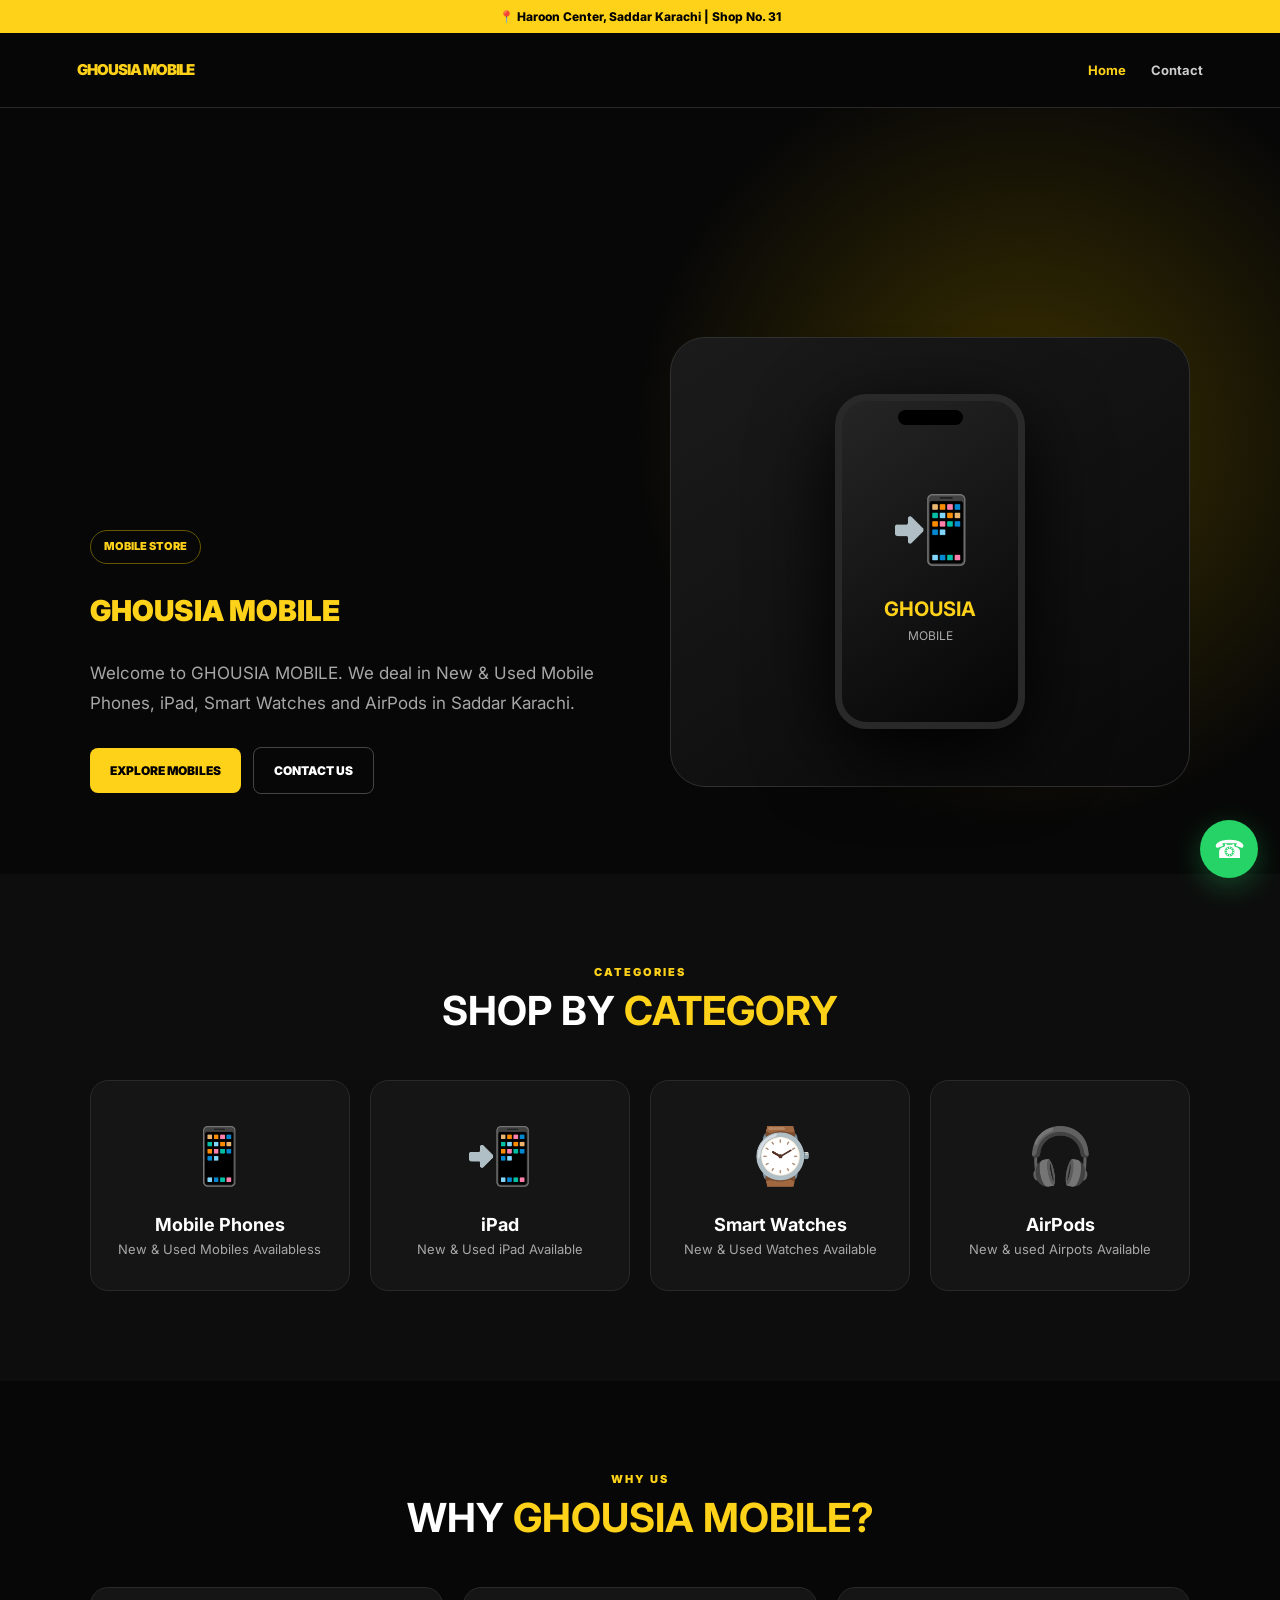
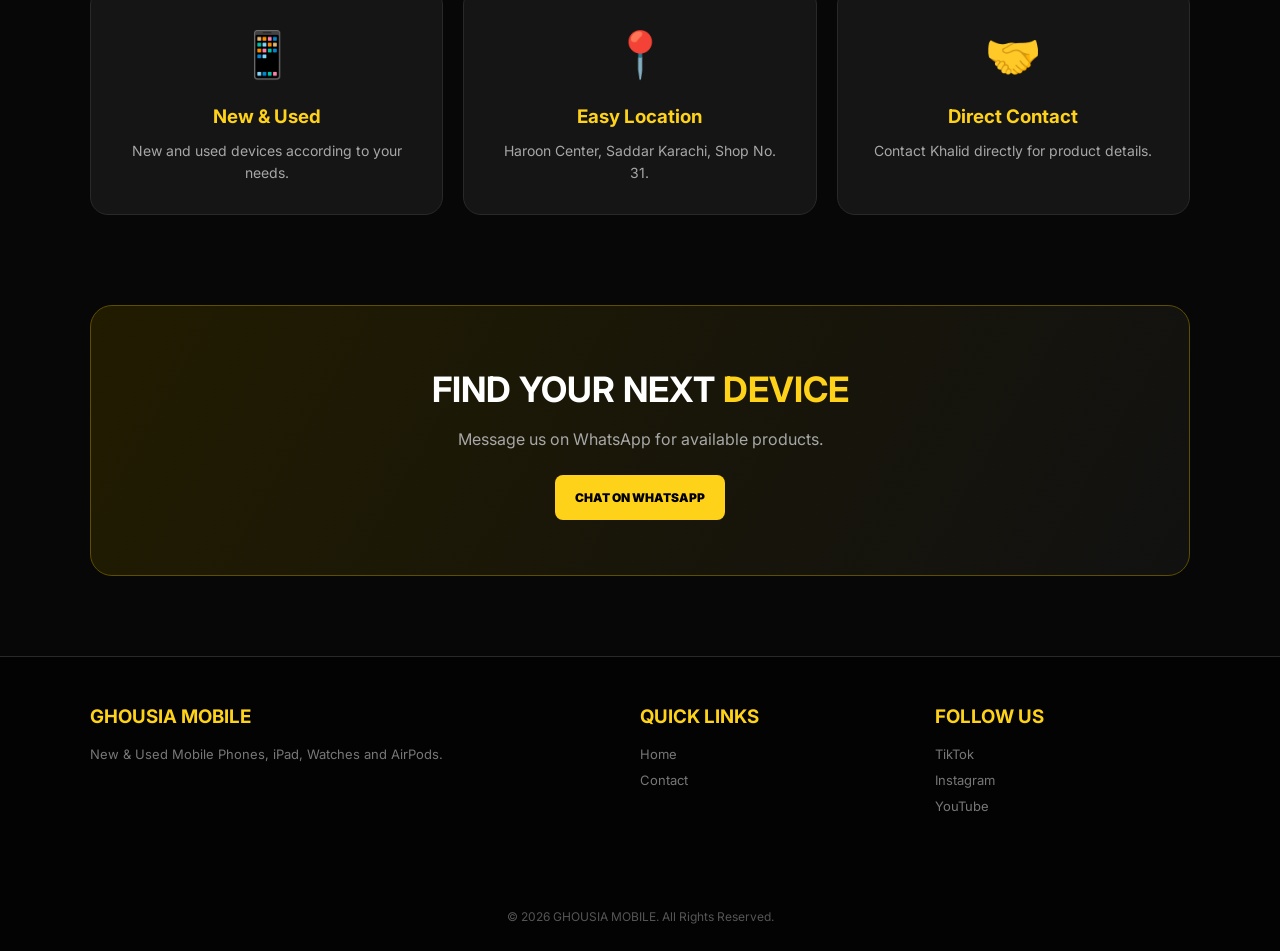
==== commit b2c43aba: "Update index.html" ====
--- a/index.html
+++ b/index.html
@@ -11,14 +11,6 @@
 
     <link rel="icon" type="image/jpeg" href="favicon.jpg">
     <link rel="stylesheet" href="style.css">
-    
-
-    <meta property="og:title" content="GHOUSIA MOBILE | Saddar Karachi">
-    <meta property="og:site_name" content="GHOUSIA MOBILE">
-    <meta property="og:description"
-    content="New & Used Mobiles, iPads & Watches in Saddar Karachi.">
-    <meta property="og:image"
-    content="https://ghousiamobile.github.io/Ghousia-Mobile/favicon.jpg">
 </head>
 
 <body>
@@ -37,10 +29,6 @@
             <a class="active" href="index.html">Home</a>
             <a href="contact.html">Contact</a>
         </div>
-
-        <a href="https://wa.me/923002171223" target="_blank" class="nav-btn">
-            WhatsApp
-        </a>
     </nav>
 </header>
 
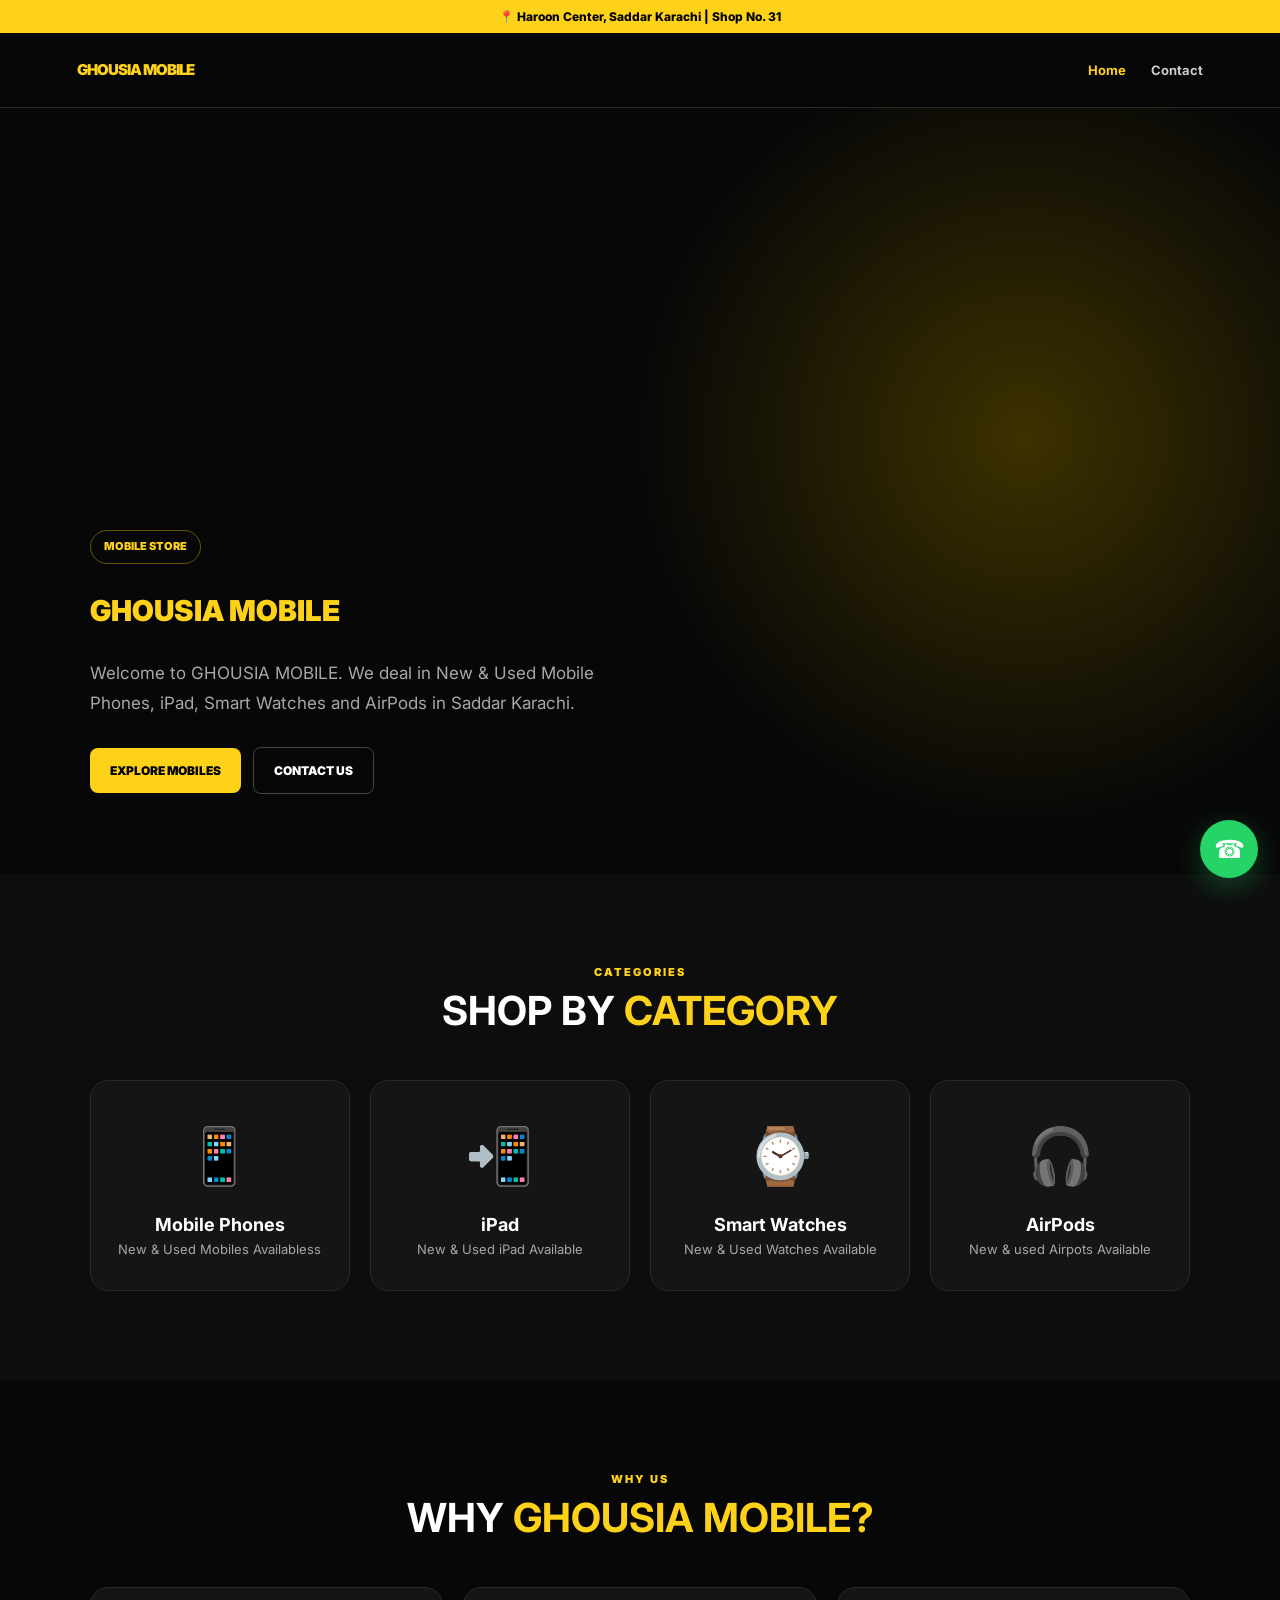
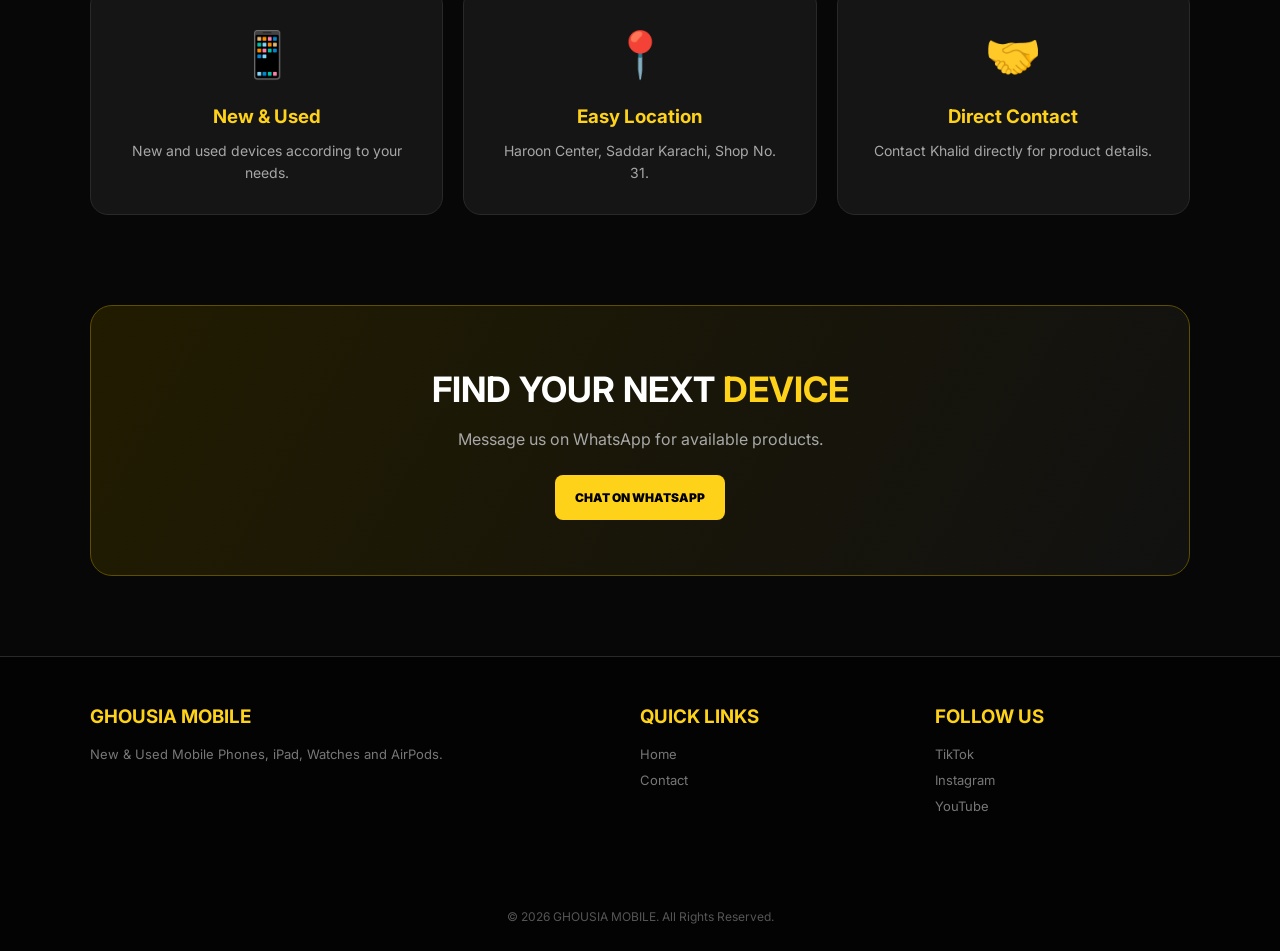
==== commit 1c5273b5: "Update index.html" ====
--- a/index.html
+++ b/index.html
@@ -9,7 +9,7 @@
     <meta name="description"
     content="GHOUSIA MOBILE - New & Used Mobiles, iPads & Watches in Saddar Karachi.">
 
-    <link rel="icon" type="image/jpeg" href="favicon.jpg">
+    <link rel="icon" type="image/jpeg" href="favicon.jpg.jpeg">
     <link rel="stylesheet" href="style.css">
 </head>
 
@@ -63,21 +63,6 @@
         </div>
 
     </div>
-
-
-    <div class="hero-product">
-
-        <div class="phone">
-            <div class="notch"></div>
-            <div class="phone-screen">
-                <div class="phone-icon">📲</div>
-                <h3>GHOUSIA</h3>
-                <p>MOBILE</p>
-            </div>
-        </div>
-
-    </div>
-
 </section>
 
 
